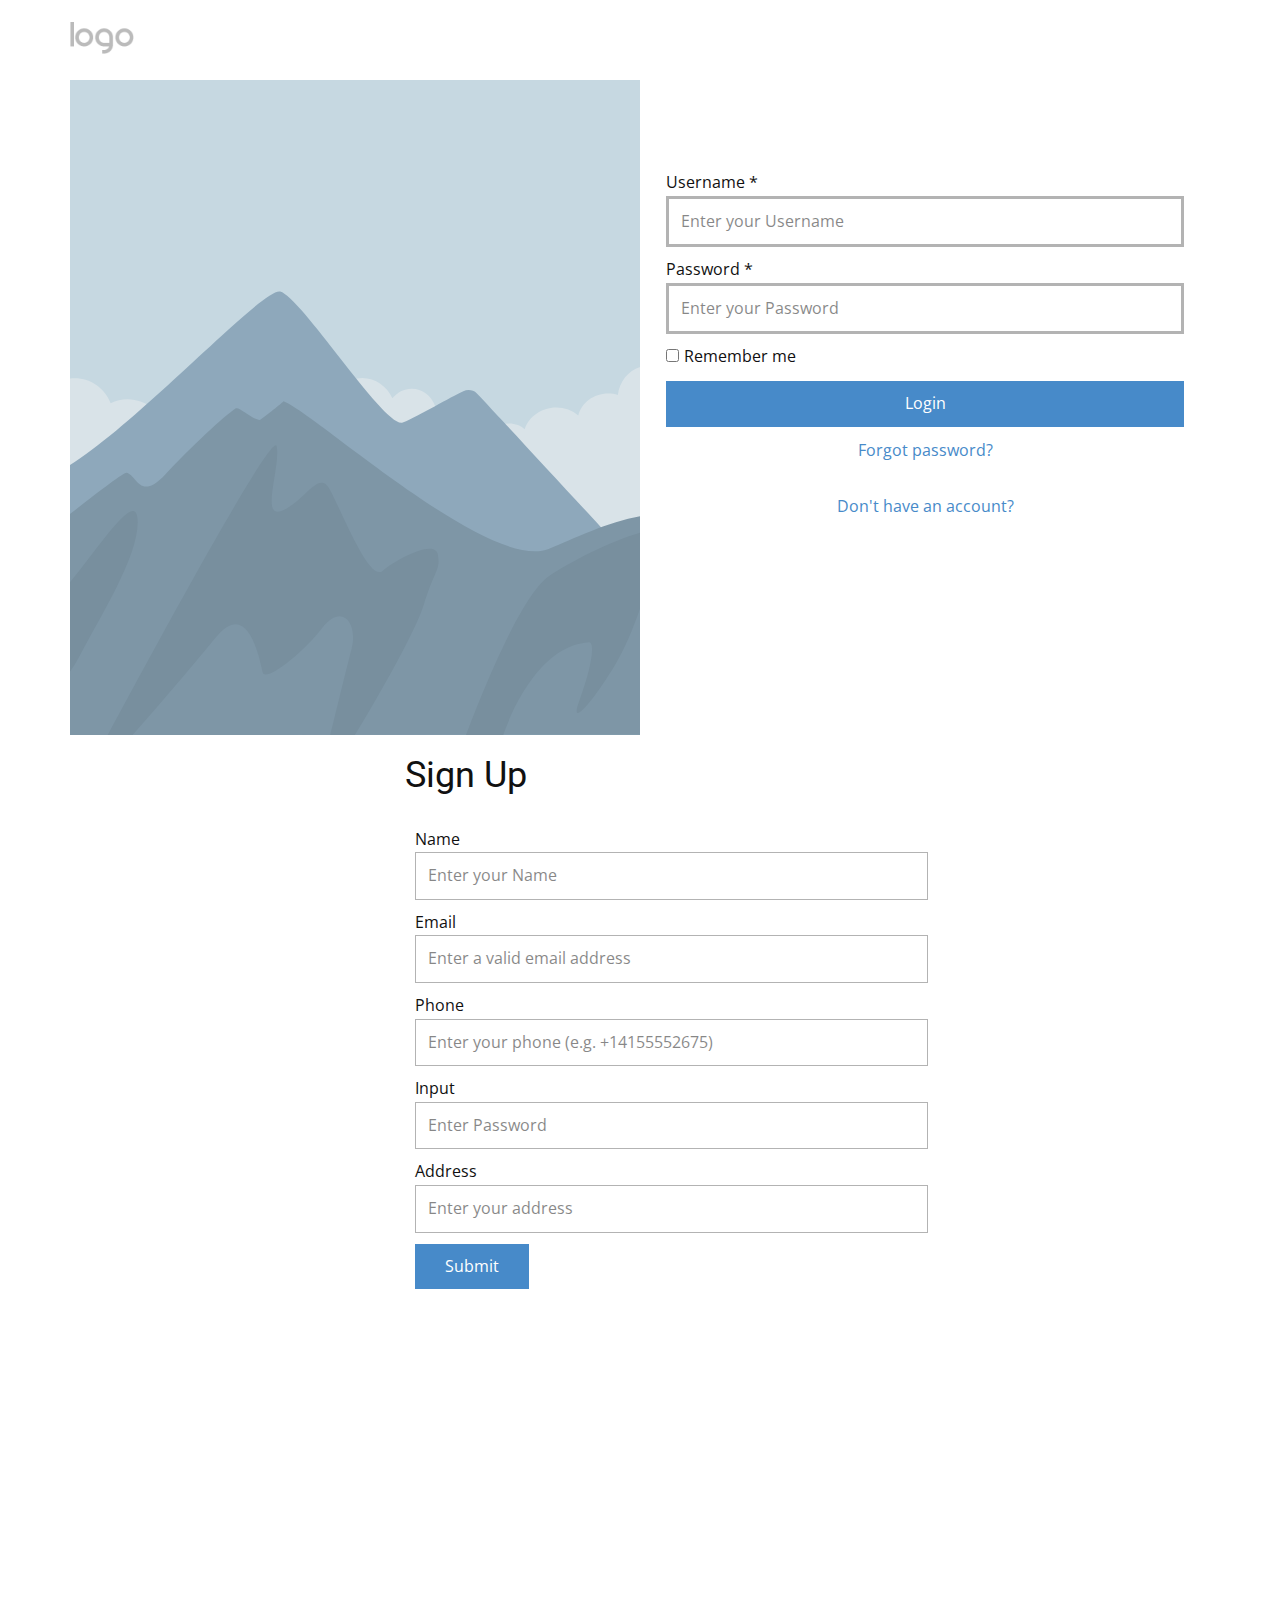
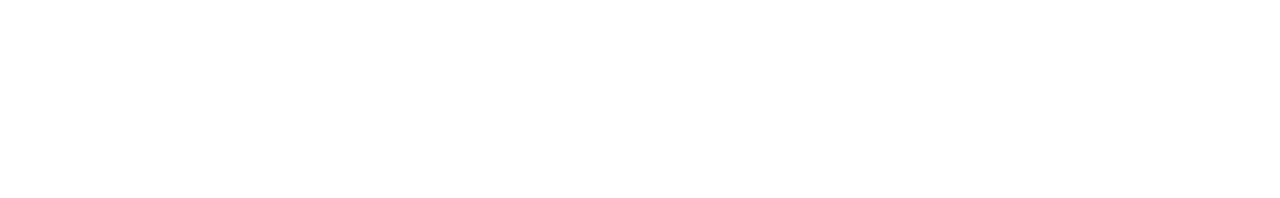
==== index.html @ 13b07a9a "all page binding dome" ====
<!DOCTYPE html>
<html style="font-size: 16px;" lang="en">

<head>
  <meta name="viewport" content="width=device-width, initial-scale=1.0">
  <meta charset="utf-8">
  <meta name="keywords" content="INTUITIVE">
  <meta name="description" content="">
  <title>Login</title>
  <link rel="stylesheet" href="nicepage.css" media="screen">
  <link rel="stylesheet" href="Login.css" media="screen">
  <script class="u-script" type="text/javascript" src="jquery.js" defer=""></script>
  <script class="u-script" type="text/javascript" src="nicepage.js" defer=""></script>
  <meta name="generator" content="Nicepage 4.19.5, nicepage.com">
  <link id="u-theme-google-font" rel="stylesheet"
    href="https://fonts.googleapis.com/css?family=Roboto:100,100i,300,300i,400,400i,500,500i,700,700i,900,900i|Open+Sans:300,300i,400,400i,500,500i,600,600i,700,700i,800,800i">




  <script type="application/ld+json">{
		"@context": "http://schema.org",
		"@type": "Organization",
		"name": "",
		"logo": "images/default-logo.png"
}</script>
  <meta name="theme-color" content="#478ac9">
  <meta property="og:title" content="Login">
  <meta property="og:type" content="website">
</head>

<body data-home-page="https://website3062310.nicepage.io/Login2.html?version=0dd2a80d-effa-44ea-9a36-188ccb5e02be"
  data-home-page-title="Login" class="u-body u-xl-mode" data-lang="en">
  <header class="u-clearfix u-header u-header" id="sec-2c2a">
    <div class="u-clearfix u-sheet u-sheet-1">
      <a href="#" class="u-image u-logo u-image-1">
        <img src="images/default-logo.png" class="u-logo-image u-logo-image-1">
      </a>
      <nav class="u-menu u-menu-one-level u-offcanvas u-menu-1">
        <div class="menu-collapse" style="font-size: 1rem; letter-spacing: 0px;">
          <a class="u-button-style u-custom-left-right-menu-spacing u-custom-padding-bottom u-custom-top-bottom-menu-spacing u-nav-link u-text-active-palette-1-base u-text-hover-palette-2-base"
            href="#">
            <svg class="u-svg-link" viewBox="0 0 24 24">
              <use xlink:href="#menu-hamburger"></use>
            </svg>
            <svg class="u-svg-content" version="1.1" id="menu-hamburger" viewBox="0 0 16 16" x="0px" y="0px"
              xmlns:xlink="http://www.w3.org/1999/xlink" xmlns="http://www.w3.org/2000/svg">
              <g>
                <rect y="1" width="16" height="2"></rect>
                <rect y="7" width="16" height="2"></rect>
                <rect y="13" width="16" height="2"></rect>
              </g>
            </svg>
          </a>
        </div>
        <div class="u-custom-menu u-nav-container">
          
          <ul class="u-nav u-unstyled u-nav-1 u-nav-color">
            <li class="u-nav-item"><a
                class="u-button-style u-nav-link u-text-active-palette-1-base u-text-hover-palette-2-base"
                href="demo.html" style="padding: 10px 20px;">Home</a>
            </li>
            <li class="u-nav-item"><a
                class="u-button-style u-nav-link u-text-active-palette-1-base u-text-hover-palette-2-base"
                href="success.html" style="padding: 10px 20px;">success</a>
            </li>
            <li class="u-nav-item"><a
                class="u-button-style u-nav-link u-text-active-palette-1-base u-text-hover-palette-2-base"
                href="User-On-boarding.html" style="padding: 10px 20px;">User On boarding</a>
            </li>
            <li class="u-nav-item"><a
                class="u-button-style u-nav-link u-text-active-palette-1-base u-text-hover-palette-2-base"
                href="Login2.html" style="padding: 10px 20px;">Login</a>
            </li>
          </ul>
        </div>
        <div class="u-custom-menu u-nav-container-collapse">
          <div class="u-black u-container-style u-inner-container-layout u-opacity u-opacity-95 u-sidenav">
            <div class="u-inner-container-layout u-sidenav-overflow">
              <div class="u-menu-close"></div>
              <ul class="u-align-center u-nav u-popupmenu-items u-unstyled u-nav-2">
                <li class="u-nav-item"><a class="u-button-style u-nav-link" href="Home.html">Home</a>
                </li>
                <li class="u-nav-item"><a class="u-button-style u-nav-link" href="success.html">success</a>
                </li>
                <li class="u-nav-item"><a class="u-button-style u-nav-link" href="User-On-boarding.html">User On
                    boarding</a>
                </li>
                <li class="u-nav-item"><a class="u-button-style u-nav-link" href="Login2.html">Login</a>
                </li>
              </ul>
            </div>
          </div>
          <div class="u-black u-menu-overlay u-opacity u-opacity-70"></div>
        </div>
      </nav>
    </div>
  </header>
  <section class="u-clearfix u-section-1" id="sec-0e1e">
    <div class="u-clearfix u-sheet u-sheet-1">
      <div class="u-clearfix u-expanded-width u-gutter-0 u-layout-wrap u-layout-wrap-1">
        <div class="u-layout" style="">
          <div class="u-layout-row" style="">
            <div class="u-container-style u-image u-layout-cell u-left-cell u-size-30 u-size-xs-60 u-image-1" src=""
              data-image-width="1080" data-image-height="1080">
              <div class="u-container-layout u-container-layout-1"></div>
            </div>
            <div
              class="u-align-left u-container-style u-layout-cell u-right-cell u-size-30 u-size-xs-60 u-layout-cell-2"
              src="">
              <div class="u-container-layout u-container-layout-2" src="">
                <div class="u-form u-login-control u-form-1">
                  <form action="#" method="POST"
                    class="u-clearfix u-form-custom-backend u-form-spacing-10 u-form-vertical u-inner-form"
                    source="custom" name="form" style="padding: 10px;">
                    <div class="u-form-group u-form-name">
                      <label for="username-a30d" class="u-label">Username *</label>
                      <input type="text" placeholder="Enter your Username" id="username-a30d" name="username"
                        class="u-border-grey-30 u-input u-input-rectangle u-input-1" required="">
                    </div>
                    <div class="u-form-group u-form-password">
                      <label for="password-a30d" class="u-label">Password *</label>
                      <input type="text" placeholder="Enter your Password" id="password-a30d" name="password"
                        class="u-border-grey-30 u-input u-input-rectangle u-input-2" required="">
                    </div>
                    <div class="u-form-checkbox u-form-group">
                      <input type="checkbox" id="checkbox-a30d" name="remember" value="On">
                      <label for="checkbox-a30d" class="u-label">Remember me</label>
                    </div>
                    <div class="u-align-left u-form-group u-form-submit">
                      <a href="#" class="u-btn u-btn-submit u-button-style u-btn-1">Login</a>
                      <input type="submit" value="submit" class="u-form-control-hidden">
                    </div>
                    <input type="hidden" value="" name="recaptchaResponse">
                  </form>
                </div>
                <a href="#"
                  class="u-border-1 u-border-active-palette-2-base u-border-hover-palette-1-base u-border-no-left u-border-no-right u-border-no-top u-btn u-button-style u-login-control u-login-forgot-password u-none u-text-palette-1-base u-btn-2">Forgot
                  password?</a>
                <a href="#"
                  class="u-border-1 u-border-active-palette-2-base u-border-hover-palette-1-base u-border-no-left u-border-no-right u-border-no-top u-btn u-button-style u-login-control u-login-create-account u-none u-text-palette-1-base u-btn-3">Don't
                  have an account?</a>
              </div>
            </div>
          </div>
        </div>
      </div>
    </div>
  </section>
  <section class="u-clearfix u-section-2" id="sec-eb95">
    <div class="u-clearfix u-sheet u-sheet-1">
      <h2 class="u-text u-text-default u-text-1">Sign Up</h2>
      <div class="u-form u-form-1">
        <form action="https://forms.nicepagesrv.com/Form/Process"
          class="u-clearfix u-form-spacing-10 u-form-vertical u-inner-form" source="email" name="form-1"
          style="padding: 10px;">
          <div class="u-form-group u-form-name">
            <label for="name-5645" class="u-label">Name</label>
            <input type="text" placeholder="Enter your Name" id="name-5645" name="name"
              class="u-border-1 u-border-grey-30 u-input u-input-rectangle u-white" required="">
          </div>
          <div class="u-form-email u-form-group">
            <label for="email-5645" class="u-label">Email</label>
            <input type="email" placeholder="Enter a valid email address" id="email-5645" name="email"
              class="u-border-1 u-border-grey-30 u-input u-input-rectangle u-white" required="">
          </div>
          <div class="u-form-group u-form-phone u-form-group-3">
            <label for="phone-4b8e" class="u-label">Phone</label>
            <input type="tel"
              pattern="\+?\d{0,3}[\s\(\-]?([0-9]{2,3})[\s\)\-]?([\s\-]?)([0-9]{3})[\s\-]?([0-9]{2})[\s\-]?([0-9]{2})"
              placeholder="Enter your phone (e.g. +14155552675)" id="phone-4b8e" name="phone"
              class="u-border-1 u-border-grey-30 u-input u-input-rectangle u-white" required="">
          </div>
          <div class="u-form-group u-form-group-4">
            <label for="text-88b5" class="u-label">Input</label>
            <input type="text" placeholder="Enter Password" id="text-88b5" name="text"
              class="u-border-1 u-border-grey-30 u-input u-input-rectangle u-white" spellcheck="false">
          </div>
          <div class="u-form-address u-form-group u-form-group-5">
            <label for="address-29d0" class="u-label">Address</label>
            <input type="text" placeholder="Enter your address" id="address-29d0" name="address"
              class="u-border-1 u-border-grey-30 u-input u-input-rectangle u-white" required="">
          </div>
          <div class="u-align-left u-form-group u-form-submit">
            <a href="User-On-boarding.html" class="u-btn u-btn-submit u-button-style">Submit</a>
            <input type="submit" value="submit" class="u-form-control-hidden">
          </div>
          <div class="u-form-send-message u-form-send-success"> Thank you! Your message has been sent. </div>
          <div class="u-form-send-error u-form-send-message"> Unable to send your message. Please fix errors then try
            again. </div>
          <input type="hidden" value="" name="recaptchaResponse">
          <input type="hidden" name="formServices" value="c7f2e4df214c30488ebe3dcf7e97e319">
        </form>
      </div>
    </div>
  </section>
  <section class="u-align-center u-clearfix u-section-3" id="sec-b054">
    <div class="u-clearfix u-sheet u-valign-middle u-sheet-1"></div>
  </section>



</body>

</html>
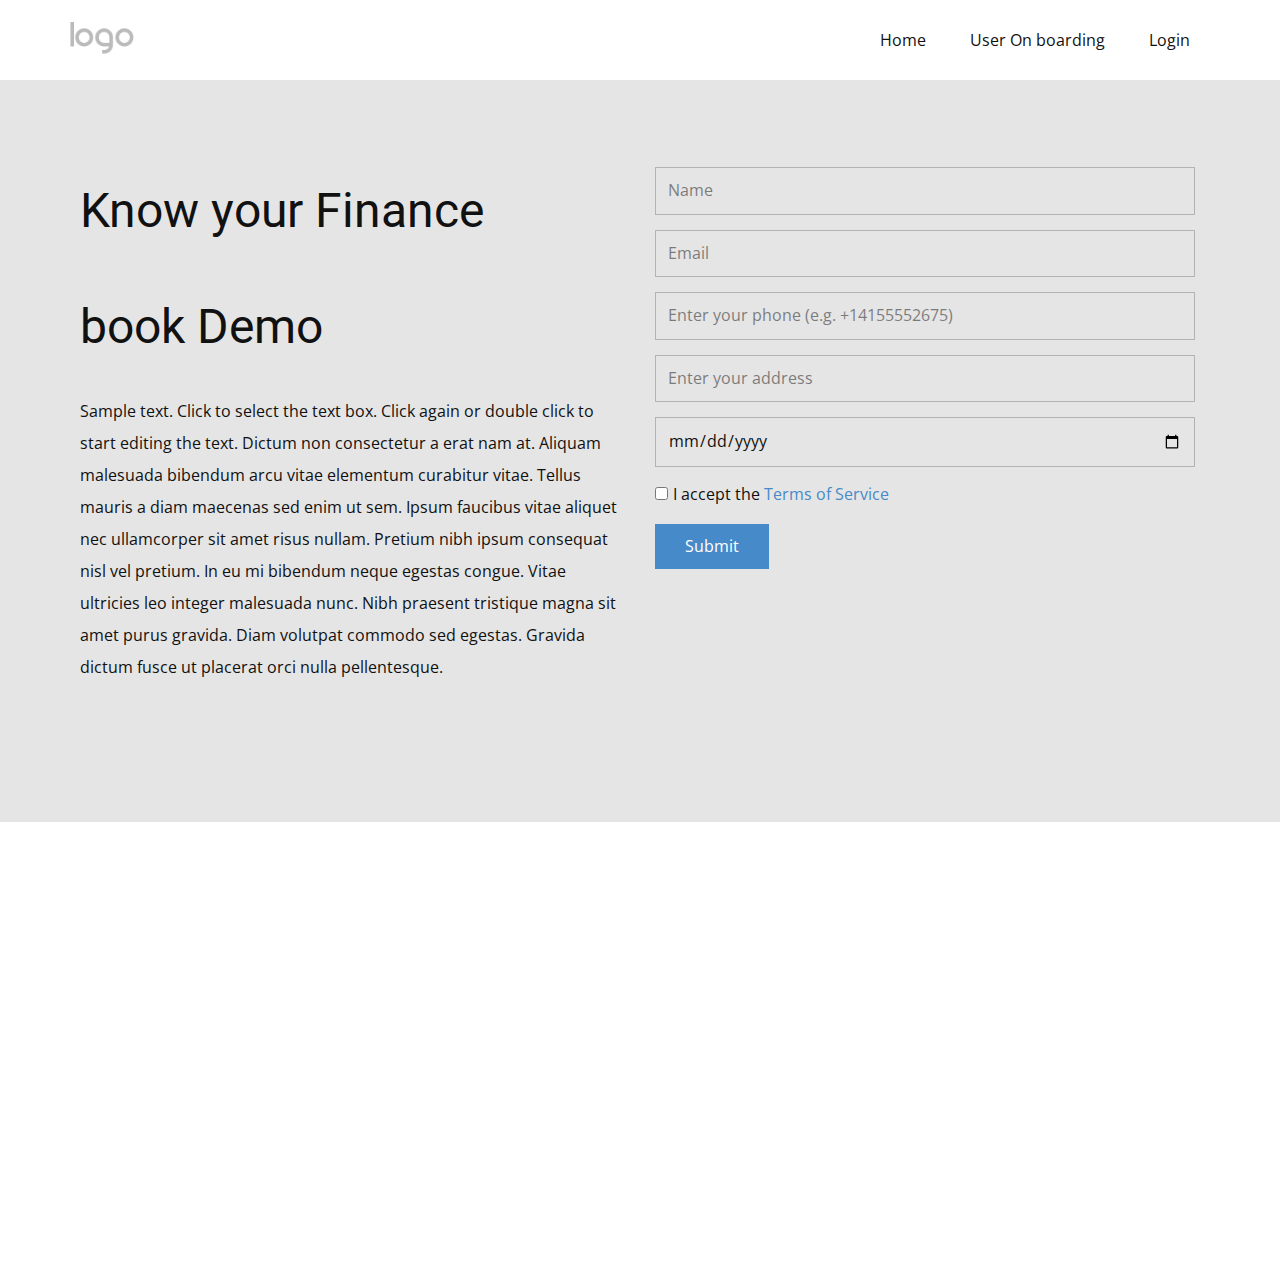
==== commit 161f6e14: "user profiling login signup ready" ====
--- a/index.html
+++ b/index.html
@@ -4,17 +4,16 @@
 <head>
   <meta name="viewport" content="width=device-width, initial-scale=1.0">
   <meta charset="utf-8">
-  <meta name="keywords" content="INTUITIVE">
+  <meta name="keywords" content="Know your Finance, book Demo">
   <meta name="description" content="">
-  <title>Login</title>
+  <title>Home</title>
   <link rel="stylesheet" href="nicepage.css" media="screen">
-  <link rel="stylesheet" href="Login.css" media="screen">
+  <link rel="stylesheet" href="Home.css" media="screen">
   <script class="u-script" type="text/javascript" src="jquery.js" defer=""></script>
   <script class="u-script" type="text/javascript" src="nicepage.js" defer=""></script>
   <meta name="generator" content="Nicepage 4.19.5, nicepage.com">
   <link id="u-theme-google-font" rel="stylesheet"
     href="https://fonts.googleapis.com/css?family=Roboto:100,100i,300,300i,400,400i,500,500i,700,700i,900,900i|Open+Sans:300,300i,400,400i,500,500i,600,600i,700,700i,800,800i">
-
 
 
 
@@ -25,12 +24,11 @@
 		"logo": "images/default-logo.png"
 }</script>
   <meta name="theme-color" content="#478ac9">
-  <meta property="og:title" content="Login">
+  <meta property="og:title" content="Home">
   <meta property="og:type" content="website">
 </head>
 
-<body data-home-page="https://website3062310.nicepage.io/Login2.html?version=0dd2a80d-effa-44ea-9a36-188ccb5e02be"
-  data-home-page-title="Login" class="u-body u-xl-mode" data-lang="en">
+<body class="u-body u-xl-mode" data-lang="en">
   <header class="u-clearfix u-header u-header" id="sec-2c2a">
     <div class="u-clearfix u-sheet u-sheet-1">
       <a href="#" class="u-image u-logo u-image-1">
@@ -54,151 +52,119 @@
           </a>
         </div>
         <div class="u-custom-menu u-nav-container">
-          
-          <ul class="u-nav u-unstyled u-nav-1 u-nav-color">
+          <ul class="u-nav u-unstyled u-nav-1">
             <li class="u-nav-item"><a
                 class="u-button-style u-nav-link u-text-active-palette-1-base u-text-hover-palette-2-base"
-                href="demo.html" style="padding: 10px 20px;">Home</a>
+                href="index.html" style="padding: 10px 20px;">Home</a>
             </li>
-            <li class="u-nav-item"><a
+            <!--<li class="u-nav-item"><a
                 class="u-button-style u-nav-link u-text-active-palette-1-base u-text-hover-palette-2-base"
                 href="success.html" style="padding: 10px 20px;">success</a>
-            </li>
+            </li>-->
             <li class="u-nav-item"><a
                 class="u-button-style u-nav-link u-text-active-palette-1-base u-text-hover-palette-2-base"
                 href="User-On-boarding.html" style="padding: 10px 20px;">User On boarding</a>
             </li>
             <li class="u-nav-item"><a
                 class="u-button-style u-nav-link u-text-active-palette-1-base u-text-hover-palette-2-base"
-                href="Login2.html" style="padding: 10px 20px;">Login</a>
+                href="login.html" style="padding: 10px 20px;">Login</a>
             </li>
           </ul>
         </div>
-        <div class="u-custom-menu u-nav-container-collapse">
-          <div class="u-black u-container-style u-inner-container-layout u-opacity u-opacity-95 u-sidenav">
-            <div class="u-inner-container-layout u-sidenav-overflow">
-              <div class="u-menu-close"></div>
-              <ul class="u-align-center u-nav u-popupmenu-items u-unstyled u-nav-2">
-                <li class="u-nav-item"><a class="u-button-style u-nav-link" href="Home.html">Home</a>
-                </li>
-                <li class="u-nav-item"><a class="u-button-style u-nav-link" href="success.html">success</a>
-                </li>
-                <li class="u-nav-item"><a class="u-button-style u-nav-link" href="User-On-boarding.html">User On
-                    boarding</a>
-                </li>
-                <li class="u-nav-item"><a class="u-button-style u-nav-link" href="Login2.html">Login</a>
-                </li>
-              </ul>
+        </nav>
+    </div>
+  </header>
+  <section class="u-clearfix u-grey-10 u-section-1" id="sec-e55c">
+    <div class="u-clearfix u-sheet u-sheet-1">
+      <div class="u-expanded-width u-list u-list-1">
+        <div class="u-repeater u-repeater-1">
+          <div class="u-container-style u-list-item u-repeater-item">
+            <div class="u-container-layout u-similar-container u-container-layout-1">
+              <div class="fr-view u-clearfix u-rich-text u-text u-text-1">
+                <h1 style="text-align: left;">
+                  <span style="line-height: 2.0;">Know your Finance</span>
+                </h1>
+                <h1 style="text-align: left;">
+                  <span style="line-height: 2.0;">book Demo &nbsp;</span>
+                </h1>
+                <p style="text-align: left;">
+                  <span style="line-height: 2.0;">Sample text. Click to select the text box. Click again or double click
+                    to start editing the text. Dictum non consectetur a erat nam at. Aliquam malesuada bibendum arcu
+                    vitae elementum curabitur vitae. Tellus mauris a diam maecenas sed enim ut sem. Ipsum faucibus vitae
+                    aliquet nec ullamcorper sit amet risus nullam. Pretium nibh ipsum consequat nisl vel pretium. In eu
+                    mi bibendum neque egestas congue. Vitae ultricies leo integer malesuada nunc. Nibh praesent
+                    tristique magna sit amet purus gravida. Diam volutpat commodo sed egestas. Gravida dictum fusce ut
+                    placerat orci nulla pellentesque.</span>
+                </p>
+              </div>
             </div>
           </div>
-          <div class="u-black u-menu-overlay u-opacity u-opacity-70"></div>
-        </div>
-      </nav>
-    </div>
-  </header>
-  <section class="u-clearfix u-section-1" id="sec-0e1e">
-    <div class="u-clearfix u-sheet u-sheet-1">
-      <div class="u-clearfix u-expanded-width u-gutter-0 u-layout-wrap u-layout-wrap-1">
-        <div class="u-layout" style="">
-          <div class="u-layout-row" style="">
-            <div class="u-container-style u-image u-layout-cell u-left-cell u-size-30 u-size-xs-60 u-image-1" src=""
-              data-image-width="1080" data-image-height="1080">
-              <div class="u-container-layout u-container-layout-1"></div>
-            </div>
-            <div
-              class="u-align-left u-container-style u-layout-cell u-right-cell u-size-30 u-size-xs-60 u-layout-cell-2"
-              src="">
-              <div class="u-container-layout u-container-layout-2" src="">
-                <div class="u-form u-login-control u-form-1">
-                  <form action="#" method="POST"
-                    class="u-clearfix u-form-custom-backend u-form-spacing-10 u-form-vertical u-inner-form"
-                    source="custom" name="form" style="padding: 10px;">
-                    <div class="u-form-group u-form-name">
-                      <label for="username-a30d" class="u-label">Username *</label>
-                      <input type="text" placeholder="Enter your Username" id="username-a30d" name="username"
-                        class="u-border-grey-30 u-input u-input-rectangle u-input-1" required="">
-                    </div>
-                    <div class="u-form-group u-form-password">
-                      <label for="password-a30d" class="u-label">Password *</label>
-                      <input type="text" placeholder="Enter your Password" id="password-a30d" name="password"
-                        class="u-border-grey-30 u-input u-input-rectangle u-input-2" required="">
-                    </div>
-                    <div class="u-form-checkbox u-form-group">
-                      <input type="checkbox" id="checkbox-a30d" name="remember" value="On">
-                      <label for="checkbox-a30d" class="u-label">Remember me</label>
-                    </div>
-                    <div class="u-align-left u-form-group u-form-submit">
-                      <a href="#" class="u-btn u-btn-submit u-button-style u-btn-1">Login</a>
-                      <input type="submit" value="submit" class="u-form-control-hidden">
-                    </div>
-                    <input type="hidden" value="" name="recaptchaResponse">
-                  </form>
-                </div>
-                <a href="#"
-                  class="u-border-1 u-border-active-palette-2-base u-border-hover-palette-1-base u-border-no-left u-border-no-right u-border-no-top u-btn u-button-style u-login-control u-login-forgot-password u-none u-text-palette-1-base u-btn-2">Forgot
-                  password?</a>
-                <a href="#"
-                  class="u-border-1 u-border-active-palette-2-base u-border-hover-palette-1-base u-border-no-left u-border-no-right u-border-no-top u-btn u-button-style u-login-control u-login-create-account u-none u-text-palette-1-base u-btn-3">Don't
-                  have an account?</a>
-              </div>
+          <div class="u-container-style u-list-item u-repeater-item">
+            <div class="u-container-layout u-similar-container u-container-layout-2">
+              <div class="fr-view u-clearfix u-rich-text u-text u-text-2"></div>
             </div>
           </div>
         </div>
       </div>
-    </div>
-  </section>
-  <section class="u-clearfix u-section-2" id="sec-eb95">
-    <div class="u-clearfix u-sheet u-sheet-1">
-      <h2 class="u-text u-text-default u-text-1">Sign Up</h2>
       <div class="u-form u-form-1">
         <form action="https://forms.nicepagesrv.com/Form/Process"
-          class="u-clearfix u-form-spacing-10 u-form-vertical u-inner-form" source="email" name="form-1"
-          style="padding: 10px;">
-          <div class="u-form-group u-form-name">
-            <label for="name-5645" class="u-label">Name</label>
-            <input type="text" placeholder="Enter your Name" id="name-5645" name="name"
-              class="u-border-1 u-border-grey-30 u-input u-input-rectangle u-white" required="">
+          class="u-clearfix u-form-spacing-15 u-form-vertical u-inner-form" style="padding: 15px;" source="email"
+          name="form">
+          <div class="u-form-group u-form-name u-label-none">
+            <label for="name-6797" class="u-label">Name</label>
+            <input type="text" placeholder="Name" id="name-6797" name="name"
+              class="u-border-1 u-border-grey-30 u-input u-input-rectangle" required="">
           </div>
-          <div class="u-form-email u-form-group">
-            <label for="email-5645" class="u-label">Email</label>
-            <input type="email" placeholder="Enter a valid email address" id="email-5645" name="email"
-              class="u-border-1 u-border-grey-30 u-input u-input-rectangle u-white" required="">
+          <div class="u-form-email u-form-group u-label-none">
+            <label for="email-6797" class="u-label">Email</label>
+            <input type="email" placeholder="Email" id="email-6797" name="email"
+              class="u-border-1 u-border-grey-30 u-input u-input-rectangle" required="" spellcheck="false">
           </div>
-          <div class="u-form-group u-form-phone u-form-group-3">
-            <label for="phone-4b8e" class="u-label">Phone</label>
+          <div class="u-form-group u-form-phone u-label-none">
+            <label for="phone-5dcd" class="u-label">Phone</label>
             <input type="tel"
               pattern="\+?\d{0,3}[\s\(\-]?([0-9]{2,3})[\s\)\-]?([\s\-]?)([0-9]{3})[\s\-]?([0-9]{2})[\s\-]?([0-9]{2})"
-              placeholder="Enter your phone (e.g. +14155552675)" id="phone-4b8e" name="phone"
-              class="u-border-1 u-border-grey-30 u-input u-input-rectangle u-white" required="">
+              placeholder="Enter your phone (e.g. +14155552675)" id="phone-5dcd" name="phone"
+              class="u-border-1 u-border-grey-30 u-input u-input-rectangle" required="">
           </div>
-          <div class="u-form-group u-form-group-4">
-            <label for="text-88b5" class="u-label">Input</label>
-            <input type="text" placeholder="Enter Password" id="text-88b5" name="text"
-              class="u-border-1 u-border-grey-30 u-input u-input-rectangle u-white" spellcheck="false">
+          <div class="u-form-address u-form-group u-label-none">
+            <label for="address-72b3" class="u-label">Address</label>
+            <input type="text" placeholder="Enter your address" id="address-72b3" name="address"
+              class="u-border-1 u-border-grey-30 u-input u-input-rectangle" required="">
           </div>
-          <div class="u-form-address u-form-group u-form-group-5">
-            <label for="address-29d0" class="u-label">Address</label>
-            <input type="text" placeholder="Enter your address" id="address-29d0" name="address"
-              class="u-border-1 u-border-grey-30 u-input u-input-rectangle u-white" required="">
+          <div class="u-form-date u-form-group u-label-none">
+            <label for="date-b555" class="u-label">Date</label>
+            <input type="date" placeholder="MM/DD/YYYY" id="date-b555" name="date"
+              class="u-border-1 u-border-grey-30 u-input u-input-rectangle" required="">
+          </div>
+          <div class="u-form-agree u-form-group u-label-none">
+            <input type="checkbox" id="agree-d5c6" name="agree" class="u-agree-checkbox" required="">
+            <label for="agree-d5c6" class="u-agree-label u-label">I accept the <a href="#">Terms of Service</a>
+            </label>
           </div>
           <div class="u-align-left u-form-group u-form-submit">
-            <a href="User-On-boarding.html" class="u-btn u-btn-submit u-button-style">Submit</a>
+            <a href="success.html" class="u-btn u-btn-submit u-button-style">Submit</a>
             <input type="submit" value="submit" class="u-form-control-hidden">
           </div>
-          <div class="u-form-send-message u-form-send-success"> Thank you! Your message has been sent. </div>
-          <div class="u-form-send-error u-form-send-message"> Unable to send your message. Please fix errors then try
-            again. </div>
+          <div class="u-form-send-message u-form-send-success">Thank you! Your message has been sent.</div>
+          <div class="u-form-send-error u-form-send-message">Unable to send your message. Please fix errors then try
+            again.</div>
           <input type="hidden" value="" name="recaptchaResponse">
           <input type="hidden" name="formServices" value="c7f2e4df214c30488ebe3dcf7e97e319">
         </form>
       </div>
     </div>
   </section>
-  <section class="u-align-center u-clearfix u-section-3" id="sec-b054">
-    <div class="u-clearfix u-sheet u-valign-middle u-sheet-1"></div>
+  <section class="u-align-center u-clearfix u-video u-video-contain u-section-2" id="sec-cc1a">
+    <div class="u-background-video u-expanded" style="">
+      <div class="embed-responsive embed-responsive-1">
+        <iframe style="position: absolute;top: 0;left: 0;width: 100%;height: 100%;" class="embed-responsive-item"
+          src="https://www.youtube.com/embed/B9YKnNtFqds?playlist=B9YKnNtFqds&amp;loop=1&amp;mute=1&amp;showinfo=0&amp;controls=0&amp;start=0&amp;autoplay=1"
+          data-autoplay="1" frameborder="0" allowfullscreen=""></iframe>
+      </div>
+    </div>
+    <div class="u-clearfix u-sheet u-sheet-1"></div>
   </section>
-
-
 
 </body>
 
--- a/nicepage.css
+++ b/nicepage.css
@@ -13484,7 +13484,7 @@
   display: table;
 }
 .u-menu {
-  opacity: 0;
+  opacity: 1;
 }
 .u-responsive-xxl .u-menu,
 .u-responsive-xl .u-menu,
--- a/Home.css
+++ b/Home.css
@@ -0,0 +1,74 @@
+ .u-section-1 {
+  background-image: none;
+}
+
+.u-section-1 .u-sheet-1 {
+  min-height: 742px;
+}
+
+.u-section-1 .u-list-1 {
+  margin-bottom: 0;
+}
+
+.u-section-1 .u-repeater-1 {
+  grid-template-columns: repeat(2, calc(50% - 5px));
+  min-height: 375px;
+  grid-gap: 10px;
+}
+
+.u-section-1 .u-container-layout-1 {
+  padding: 10px;
+}
+
+.u-section-1 .u-text-1 {
+  margin: 53px 0 0;
+}
+
+.u-section-1 .u-container-layout-2 {
+  padding: 10px;
+}
+
+.u-section-1 .u-text-2 {
+  margin: 53px 0 0;
+}
+
+.u-section-1 .u-form-1 {
+  height: 438px;
+  margin: -561px 0 60px 570px;
+}
+
+@media (max-width: 1199px) {
+  .u-section-1 .u-repeater-1 {
+    min-height: 309px;
+  }
+
+  .u-section-1 .u-form-1 {
+    margin-left: 370px;
+  }
+}
+
+@media (max-width: 991px) {
+  .u-section-1 .u-repeater-1 {
+    grid-template-columns: 100%;
+  }
+
+  .u-section-1 .u-form-1 {
+    margin-left: 150px;
+  }
+}
+
+@media (max-width: 767px) {
+  .u-section-1 .u-form-1 {
+    margin-left: 0;
+  }
+} .u-section-2 {
+  min-height: 458px;
+}
+
+.u-section-2 .u-sheet-1 {
+  min-height: 458px;
+}
+
+.u-section-2 .embed-responsive-1 {
+  position: absolute;
+}